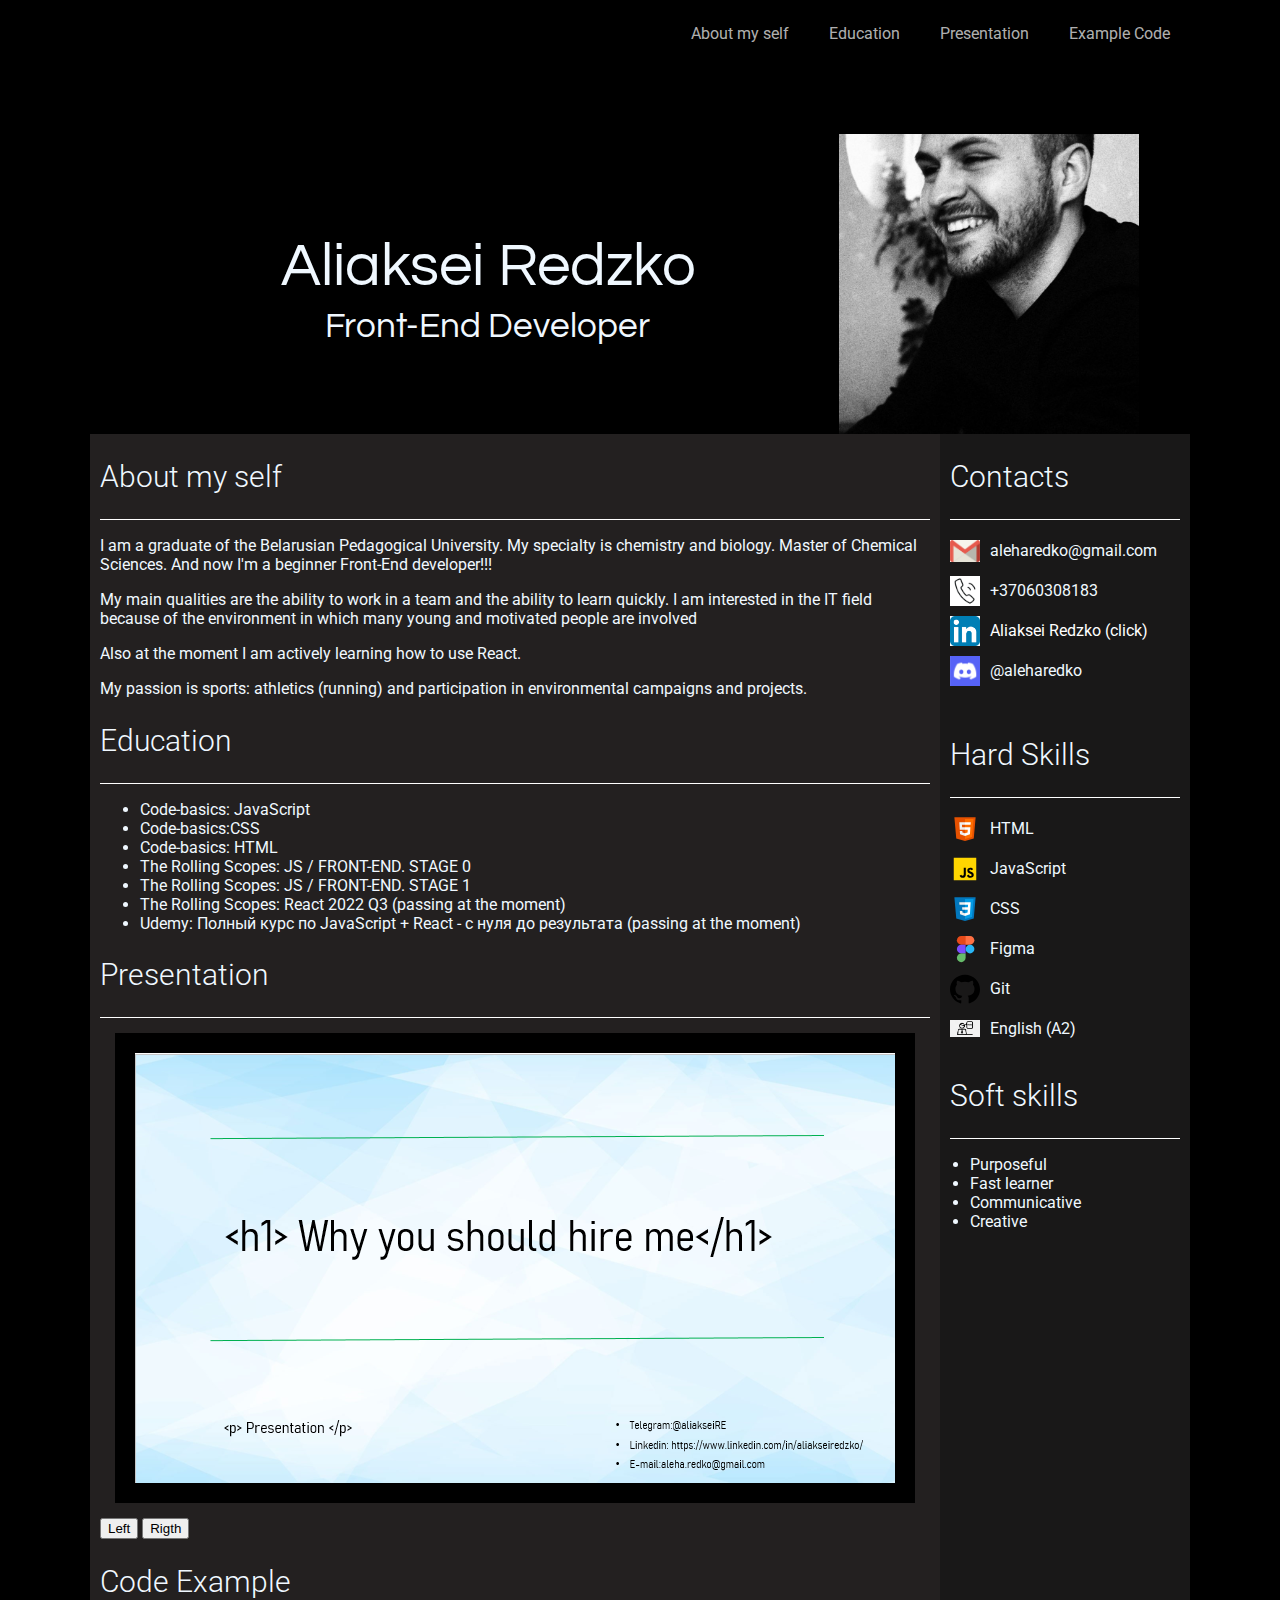
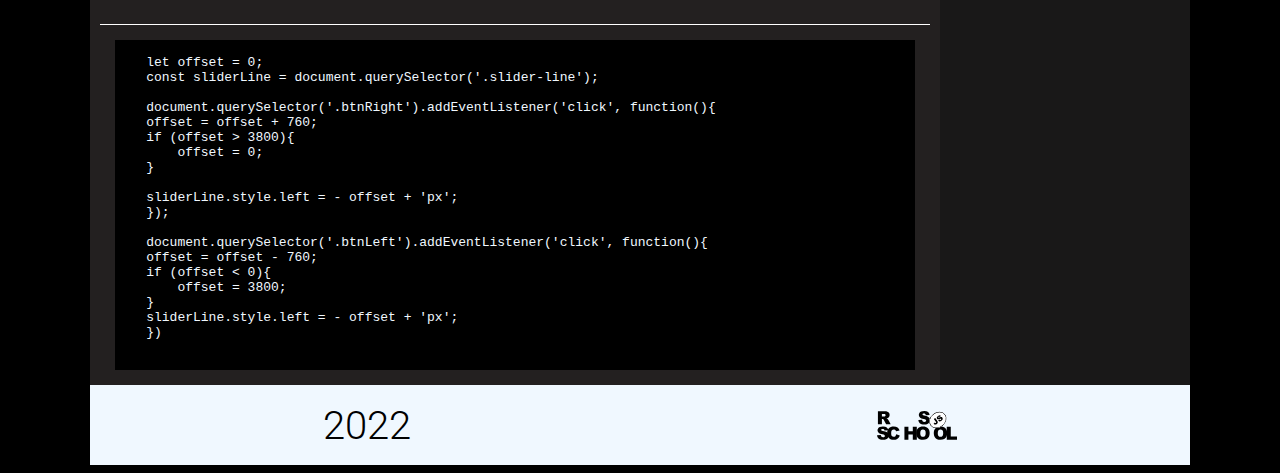
==== index.html @ 55f732ea "fix: navItem: color, padding...Example pading and background color" ====
<!DOCTYPE html>
<html lang="en">
<head>
    <meta charset="UTF-8">
    <meta http-equiv="X-UA-Compatible" content="IE=edge">
    <meta name="viewport" content="width=device-width, initial-scale=1.0">
    <title>CV Aliaksei Redzko</title>
    <link href="./style.css" rel="stylesheet" type="text/css">
    <link rel="preconnect" href="https://fonts.googleapis.com">
    <link rel="preconnect" href="https://fonts.gstatic.com" crossorigin>
    <link rel="preconnect" href="https://fonts.googleapis.com">
    <link rel="preconnect" href="https://fonts.gstatic.com" crossorigin>
    <link href="https://fonts.googleapis.com/css2?family=Questrial&display=swap" rel="stylesheet">
    <link href="https://fonts.googleapis.com/css2?family=Roboto:ital,wght@0,300;0,400;0,500;1,300;1,400&display=swap" rel="stylesheet">
    <link rel="icon" href="/assents/myFoto.jpg" type="image/jpg" sizes="32x32">
</head>
<body>
    <div class="wrapper">

        <div class="durgerButton"></div>

        <nav class="navBar">
            <div class="container">
                <div class="navBar_wrap">
                <div class="hamb">
                    <div class="hamb_field" id="hamb">
                        <span class="bar"></span>
                        <span class="bar"></span>
                        <span class="bar"></span>
                    </div>
                </div>
                <ul class="menu" id="menu">
                    <li><a href="#About_my_self" class="navItem">About my self</a></li>
                    <li><a href="#Education" class="navItem">Education</a></li>
                    <li><a href="#Presentation" class="navItem">Presentation</a></li>
                    <li><a href="#Example_Code" class="navItem">Example Code</a></li>
                </ul>
                </div>
            </div>      
        </nav>

        <div class="popup" id="popup"></div>

        <header class="header">
            <div class="headerLine">
                        <img src="/assents/my_foto.jpg" alt="My foto" class="myFoto">

                    <div class="headerContentText">
                        <h1 class="h1HeaderContentText">Aliaksei Redzko</h1>
                        <h2 class="h2HeaderContentText">Front-End Developer</h2>
                    </div>
            </div>
            
        </header>

        <main>
            
            <div class="mainContainer">  
                <aside class="aside">
                    <div class="asideContainer">
                        <section class="contact">
                            <h2>Contacts</h2>
                            <hr>
                            <ul class="ulAsideContacts">
                                <li class="liAsideContacts liAsideContactsMail">aleharedko@gmail.com</li>
                                <li class="liAsideContacts liAsideContactsTelefon">+37060308183</li>
                                <li class="liAsideContacts liAsideContactsLinkedin"><a href="https://www.linkedin.com/in/aliakseiredzko/" class="hrefClick">Aliaksei Redzko    (click)</a></li>
                                <li class="liAsideContacts liAsideContactsDiscord">@aleharedko</li>
                            </ul>
                        </section>

                        <section class="hardSkills">
                            <h2>Hard Skills</h2>
                            <hr>
                            <ul class="skillsItemsLisst">
                                <li class="skills_items skills_html">HTML </li>
                                <li class="skills_items skills_js">JavaScript</li>
                                <li class="skills_items skills_css">CSS</li>
                                <li class="skills_items skills_figma">Figma</li>
                                <li class="skills_items skills_git"> Git</li>
                                <li class="skills_items skills_language">English (A2)</li>
                            </ul>
                        </section>

                        <section class="softSkills">
                            <h2>Soft skills</h2>
                            <hr>
                            <ul class="softSkillsList">
                                <li class="">Purposeful</li>
                                <li class="">Fast learner</li>
                                <li class="">Communicative</li>
                                <li class="">Creative</li>
                            </ul>
                        </section> 
                    </div>
                </aside>

                <div class="mainInformation">
                    <div class="mainInformationContainer">
                        <div class="shortlyAboutMySelf">
                            <section>
                                <h2 id="About_my_self">About my self</h2>
                                <hr>
                                <div class = "textShortlyAboutMySelf">
                                    <p>I am a graduate of the Belarusian Pedagogical University. My specialty is chemistry and biology. Master of Chemical Sciences. And now I'm a beginner Front-End developer!!!</p>
                                    <p>My main qualities are the ability to work in a team and the ability to learn quickly.
                                        I am interested in the IT field because of the environment in which many young and motivated people are involved</p>
                                    <p>Also at the moment I am actively learning how to use React.</p> 
                                    <p>My passion is sports: athletics (running) and participation in environmental campaigns and projects.</p>
                                </div>
                            </section>    
                        </div>
                            
                        <div class="educationContant">
                                <section class="education">
                                    <h2 id="Education">Education</h2>
                                    <hr>
                                    <ul class="educationList">
                                        <li>Code-basics: JavaScript</li>
                                        <li>Code-basics:CSS</li>
                                        <li>Code-basics: HTML</li>
                                        <li>The Rolling Scopes: JS / FRONT-END. STAGE 0</li>
                                        <li>The Rolling Scopes: JS / FRONT-END. STAGE 1</li>
                                        <li>The Rolling Scopes: React 2022 Q3 (passing at the moment)</li>   
                                        <li>Udemy: Полный курс по JavaScript + React - с нуля до результата (passing at the moment)</li>
                                    </ul>
                                </section>
                        </div>

                        <div class="demonstrationMyself">
                            <h2 id="Presentation">Presentation</h2>
                            <hr>
                            <div class="sliderContainer">                            
                                <div class="slider">
                                    <div class="slider-line">
                                        <img src="/assents/Screenshot_1.png" alt="ferst slid" class="imgSlider">
                                        <img src="/assents/Screenshot_2.png" alt="why me1" class="imgSlider">
                                        <img src="/assents/Screenshot_3.png" alt="why me2" class="imgSlider">
                                        <img src="/assents/Screenshot_4.png" alt="negative sid" class="imgSlider">
                                        <img src="/assents/Screenshot_5.png" alt="summing up" class="imgSlider"> 
                                        <img src="/assents/Screenshot_6.png" alt="success" class="imgSlider">
                                    </div>
                                </div>
                                
                            </div>

                            <button class="btnLeft">Left</button>
                            <button class="btnRight">Rigth</button>
                            <script src="/script.js" class="btnRight" ></script>
                           
                        </div>

                        <div class="exampleCoD">
                            <section class="example">
                                <h2 id="Example_Code">Code Example</h2>
                                <hr>
                                    <div class="exampleCodContainer">
                                        <div class="exampleCodBackspace">
                                            <pre>
                                                <code>
    let offset = 0;
    const sliderLine = document.querySelector('.slider-line');

    document.querySelector('.btnRight').addEventListener('click', function(){
    offset = offset + 760;
    if (offset > 3800){
        offset = 0;
    }

    sliderLine.style.left = - offset + 'px';
    });

    document.querySelector('.btnLeft').addEventListener('click', function(){
    offset = offset - 760;
    if (offset < 0){
        offset = 3800;
    }
    sliderLine.style.left = - offset + 'px';
    })
                                                </code>
                                            </pre> 
                                        </div>
                                    </div>
                            </section>  
                        
                        </div>   
                            
                    </div>    
               
                 </div>    
            </div>       
        </main>
        
        <footer class="footer"> 
                <div class="textFooter">2022</div>
                <img src="/assents/rs_school_js.svg" alt="rs_school_js" class="rs_school_js">   
        </footer>
    
    </div>
    
</body>
</html>
---- style.css ----
body{
    background-color: black;
    color: aliceblue;
    font-family: 'Roboto', sans-serif;
}

hr{
    border: none;
    background-color: white;
    height: 1px;
    width: 100%;
    margin: 0px;
}

h1{
    font-weight: 300;
}

h2{
    font-weight: 300;  
    font-size: 30px;
}

.header{
    height: 300px;
    width: 100%;
    margin-top: 75px;  
    padding: 0;
    display: flex;
    justify-content: center;
}

.navBar{
    position: relative;
    left: 0;
    top: 0;
    width: 100%;
    background-color: rgb(0, 0, 0);

}

.navBar_wrap{
    display: flex;
    justify-content: flex-end;
    height: 100%;
}

.hamb{
    display: none;
}

.popup{
    display: none;
}

.menu > li > a {
    text-decoration: none;
    
}

.menu > li {
    list-style-type: none;
}

.navBar_wrap .menu{
    display: flex;
}

.navBar_wrap .menu > li > a {
    display: flex;
    align-items: center;
    padding: 0 20px;
    color: rgba(255, 255, 255, 0.7);
}

.navBar_wrap .menu > li > a:hover {
    color:rgb(0, 0, 0), 1;
}

@media (max-width: 1000px) {
    .navBar_wrap .menu {
        display: none;
    }
    .hamb{
        display: flex;
        align-items: center;
    }
    .hamb_field{
        padding: 10px 20px;
    }
    .bar{
        display: block;
        width: 30px;
        height: 3px;
        margin: 6px auto;
        background: white;
    }
    .popup{
        position: fixed;
        top: -100%;
        width: 900px;
        height: 50px;
        background-color: rgb(0, 0, 0);
        display: flex;
        transition: 0.3s;
    }
    .popup.open{
        top: 0;
    }

    .popup .menu{
        display: flex;
        align-items: flex-end;
        
    }
}

.navItem{
 padding-right: 20px;  
 color: aliceblue; 
}

.h1HeaderContentText{
    font-size: 60px;
    margin-bottom: 10px;
    margin-right: 142px;
    position: relative;
    animation: shadow  2s infinite ease-in-out;
}

.h2HeaderContentText{
    font-size: 35px;
    font-weight: 300;
    position: relative;
    margin: 10px 0px 28px 44px;
}

.wrapper{
    width: 1100px;
    display: flex;
    flex-direction: column;
    min-height: 100%;
    margin: auto;
}

.myFoto{
    width: 300px;
    height: 300px;
    border: 1px solid black;
    float: right;
    
}

.headerLine{
    width: 1000px;
    display: flex;
    flex-direction: row-reverse;
    align-items: center;
    justify-content: flex-start;
   
}

.mainContainer{
    display: flex;
    flex-direction: row-reverse;
}



.liAsideContactsMail{
    background-image: url(/assents/мэйл.png);
}

.liAsideContactsTelefon{
    background-image: url(/assents/телефон.jpg);
}

.liAsideContactsLinkedin{
    background-image: url(/assents/линкидин.png);
}

.liAsideContactsDiscord{
    background-image: url(/assents/дискорд.png);
}

.ulAsideContacts{
    display: flex;
    flex-direction: column;
    padding-left: 0px;
}

.liAsideContacts{
    display: flex;
    align-items: center;
    background-repeat: no-repeat;
    background-size: 48px;
    margin-bottom: 10px;
    min-height: 30px;
    padding-left: 40px;
    background-size: 30px;
    background-position: left center;
}

.contact{
    display: flex;
    flex-direction: column;
}

.contact, .hardSkills, .softSkills{
    margin-left: 10px;
    margin-right: 10px;
}

.hrefClick{
    text-decoration: none;
    color: white;
}

.headerContent{
    margin-left: 40px;
}

.mainInformation{
    background-color: rgb(35, 32, 32);
}

.mainInformationContainer{
    margin-left: 10px;
    margin-right: 10px;

}

.asideContainer{
    background-color: rgb(25, 24, 24);
    width: 250px;
    height: 100%;
}

.skillsItemsLisst{
    display: flex;
    flex-direction: column;
    padding-left: 0px;
}

.headerContentText{
    font-family: 'Questrial', sans-serif
}

.skills_html{
    background-image: url(/assents/html.svg);
}

.skills_js{
    background-image: url(/assents/javascript.svg);
}

.skills_css{
    background-image: url(/assents/css.svg);
}

.skills_figma{
    background-image: url(/assents/figma.svg);
}

.skills_git{
    background-image: url(/assents/github.svg);
}

.skills_language{
    background-image: url(/assents/png-clipart-speech-computer-icons-english-person-language-mimosa-tree-english-text.png);
}

.skills_items{
    display: flex;
    align-items: center;
    background-repeat: no-repeat;
    background-size: 48px;
    margin-bottom: 10px;
    min-height: 30px;
    padding-left: 40px;
    background-size: 30px;
    background-position: left center;
}

.softSkillsList{
    padding-left: 20px;
}

.exampleCodBackspace{
    background-color: black;
    height: auto;
    margin: 15px; ;
   
}

.footer{
    height: 80px;
    width: 1100px;
    /*margin: auto;*/
    background-color: aliceblue;
    display: flex;
    align-items: center;
    justify-content: space-around;
    flex-wrap: wrap; 
}

.textFooter{
    font-family: 'Roboto', sans-serif;
    color: black;
    font-size: 40px;
    font-weight: 300;
}

.rs_school_js{
    width: 80px;
    height: 80px;
}


.sliderContainer{
    width: 800px;
    height: 470px;
    background-color: black;
    margin: 15px;
    display: flex;
    justify-content: space-around;
    align-items: center;
}

.slider{
    width: 760px;
    height: 430px;
    overflow: hidden;
}

.slider-line{
    height: 430px;
    width: 3800px;
    display: flex;
    position: relative;
    left: 0;
}

.imgSlider{
    width: 760px;
    height: 430px;
}
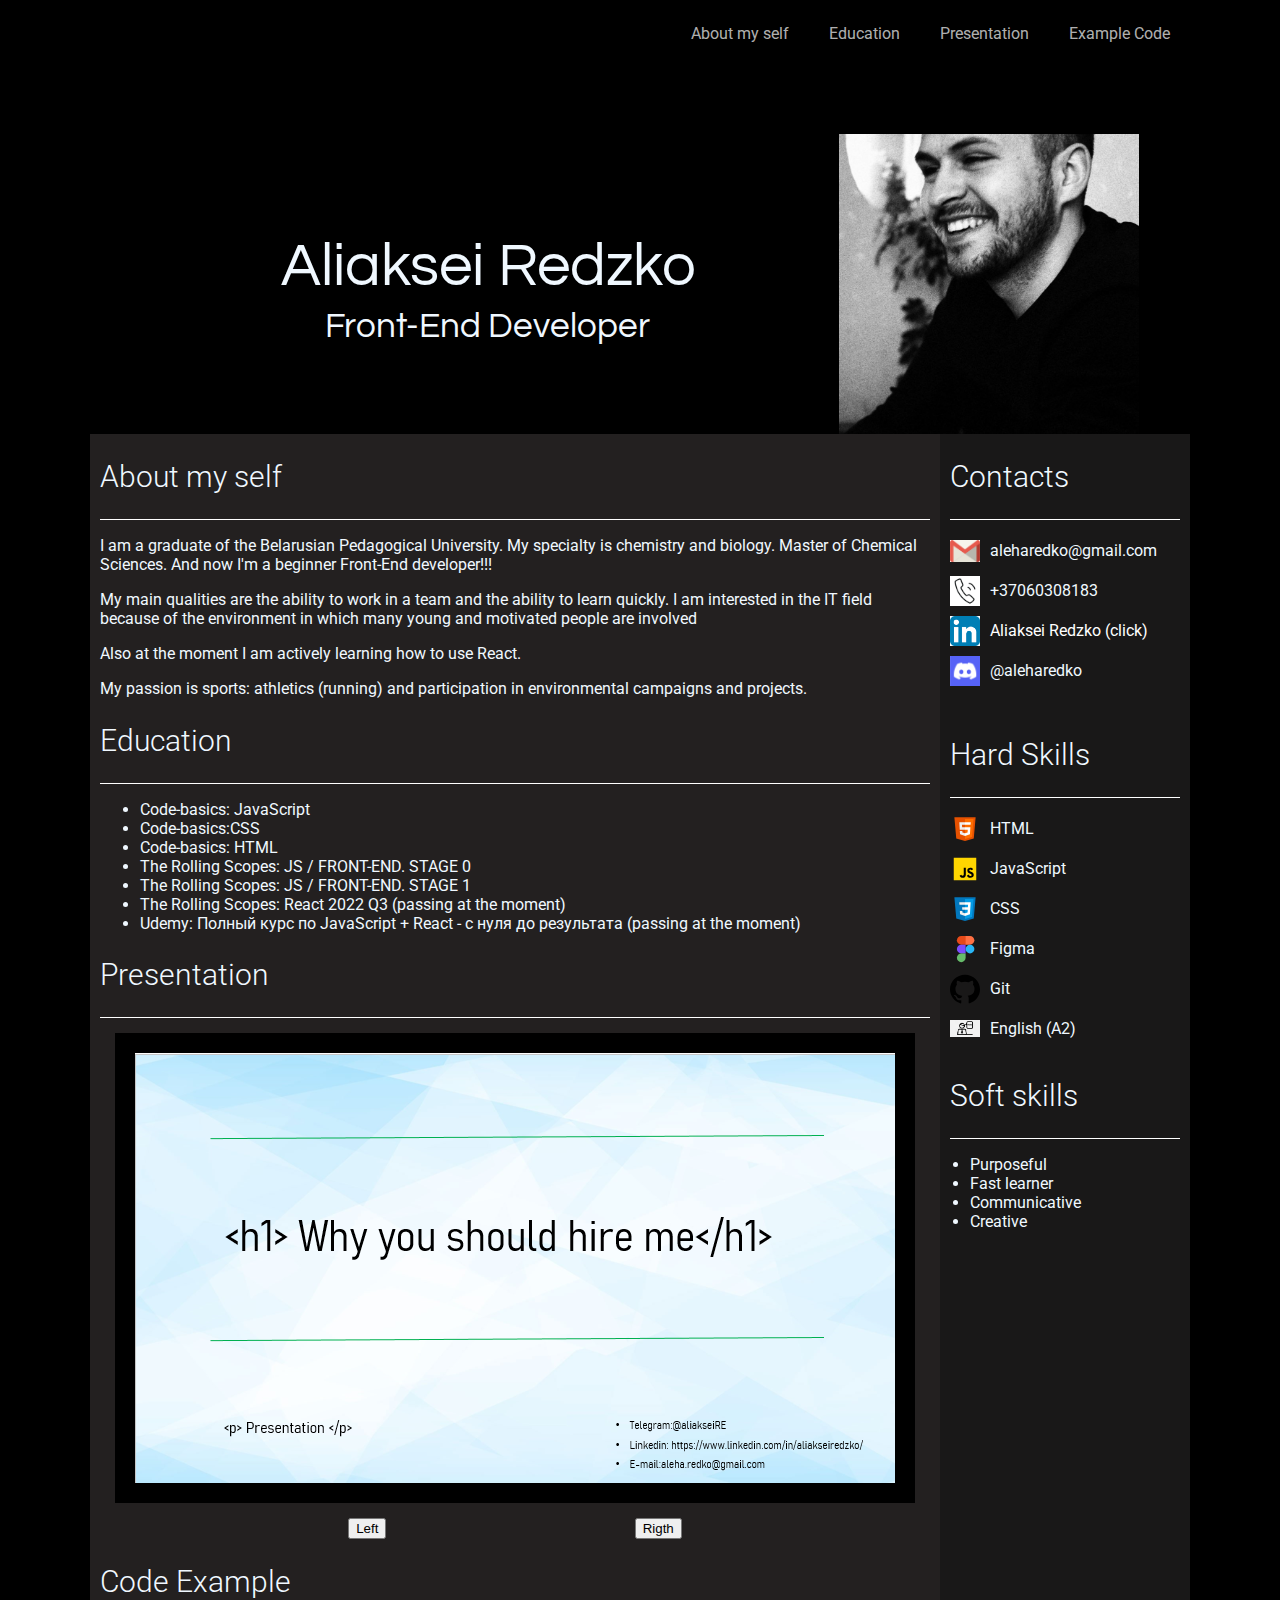
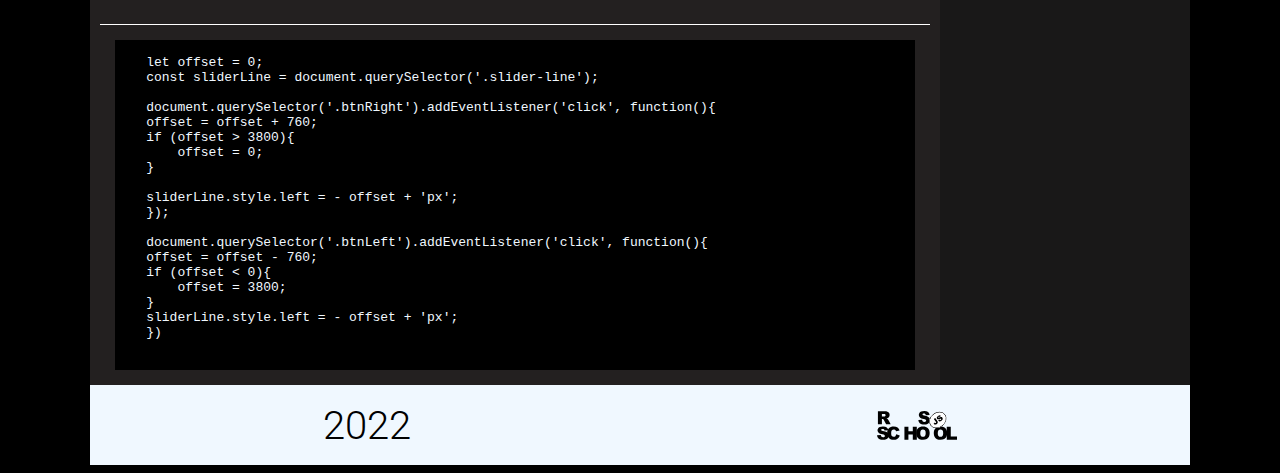
==== commit bd592f0b: "fix: give more information in section" ====
--- a/index.html
+++ b/index.html
@@ -142,11 +142,12 @@
                                     </div>
                                 </div>
                                 
-                            </div>
-
-                            <button class="btnLeft">Left</button>
-                            <button class="btnRight">Rigth</button>
-                            <script src="/script.js" class="btnRight" ></script>
+                            </div >
+                                <div class='positionButton'>
+                                    <button class="btnLeft">Left</button>
+                                    <button class="btnRight">Rigth</button>
+                                    <script src="/script.js" class="btnRight" ></script>
+                                </div>
                            
                         </div>
 
--- a/style.css
+++ b/style.css
@@ -345,3 +345,16 @@
     width: 760px;
     height: 430px;
 }
+
+.positionButton{
+    display: flex;
+    justify-content: space-evenly;
+}
+
+.btnLeft{
+   background-color: black color: ;
+}
+
+.btnRight{
+
+}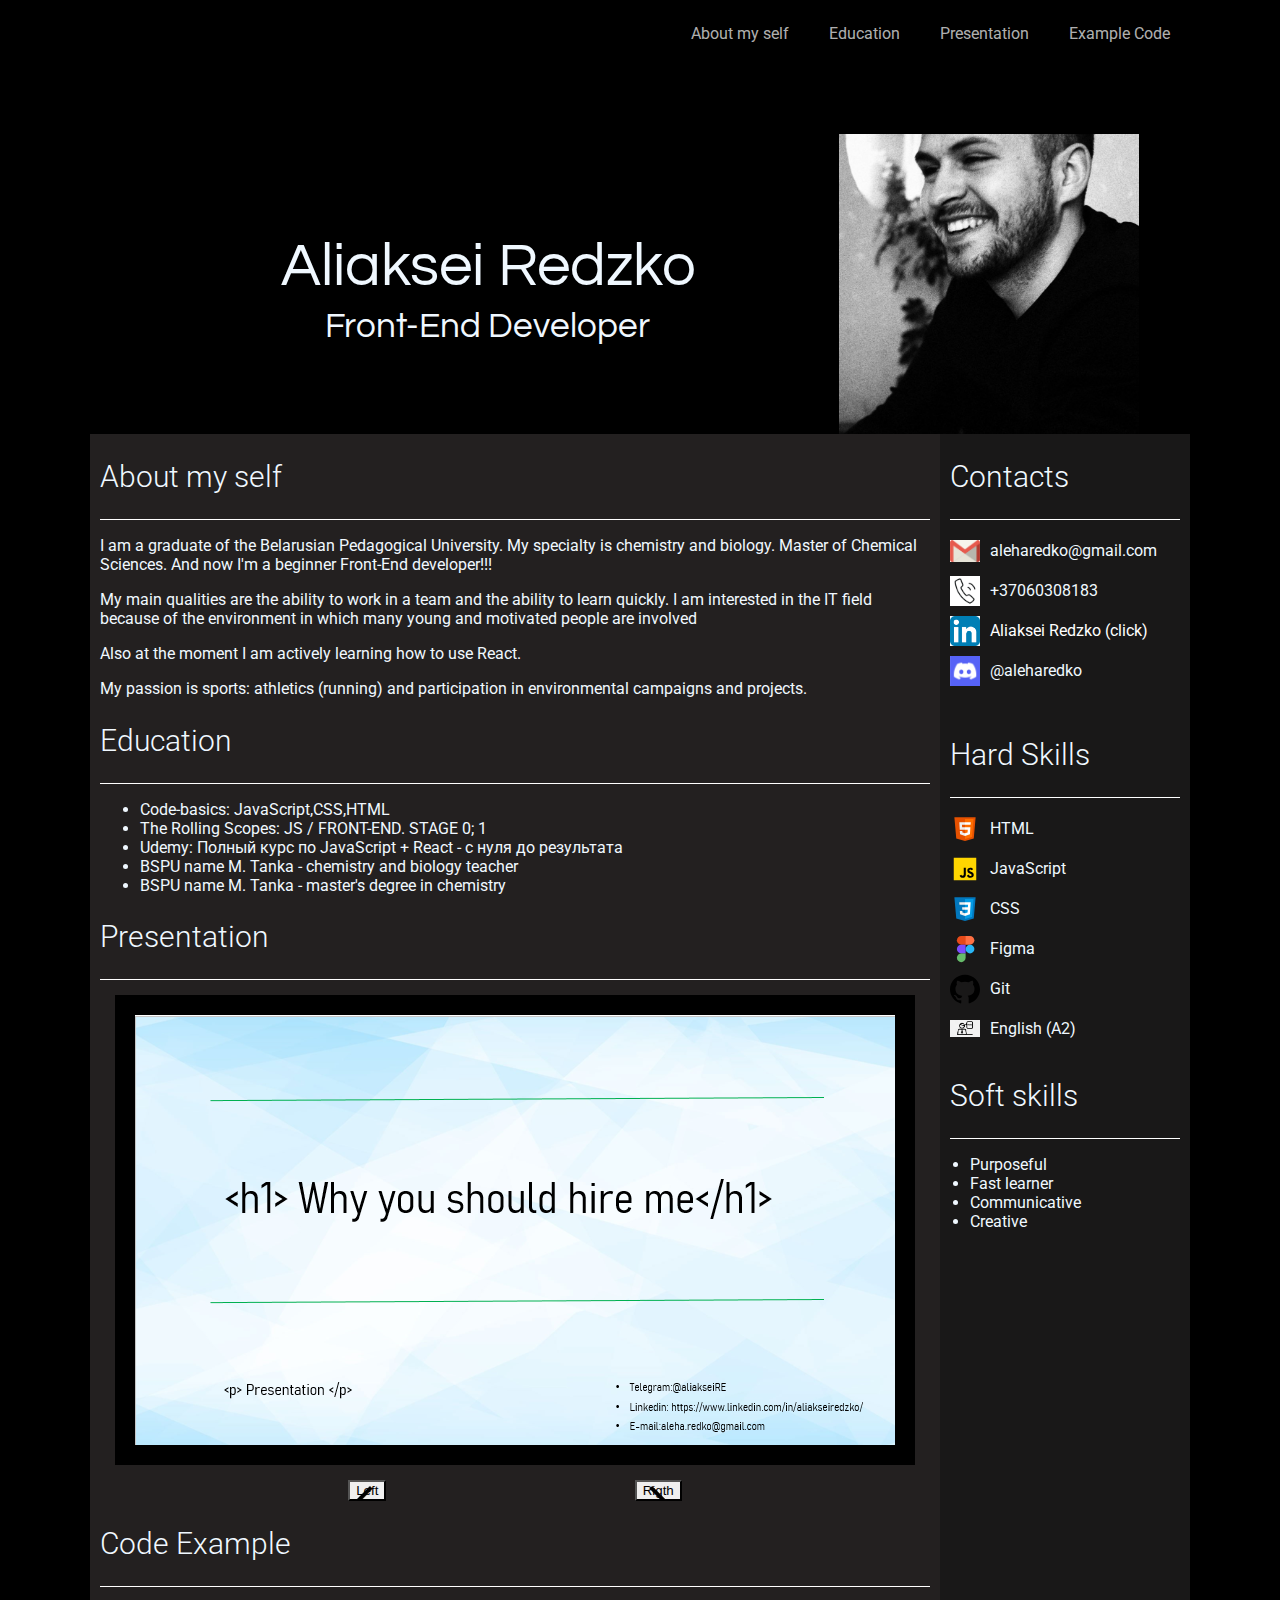
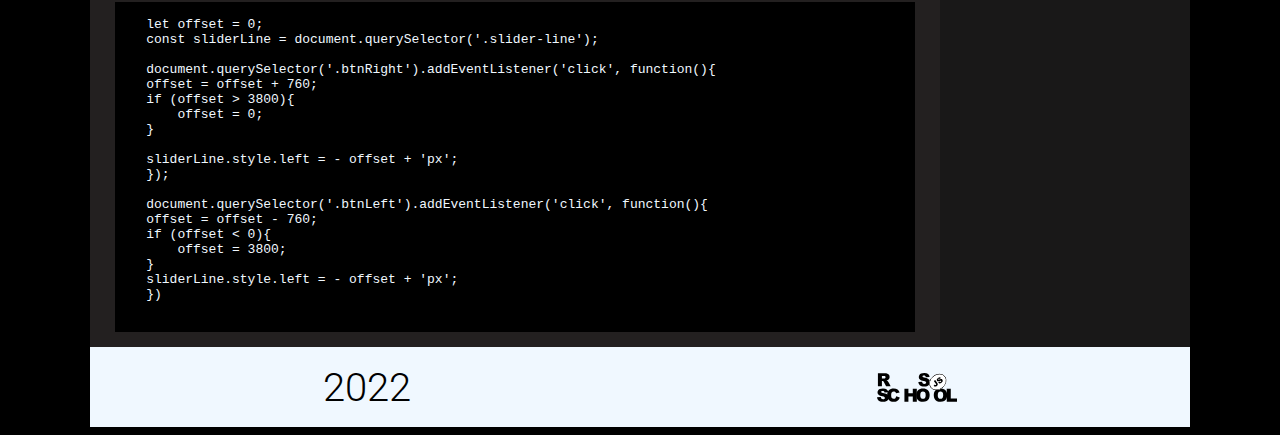
==== commit d87c7f92: "fix: add corect information in section 'About my self'" ====
--- a/index.html
+++ b/index.html
@@ -116,13 +116,11 @@
                                     <h2 id="Education">Education</h2>
                                     <hr>
                                     <ul class="educationList">
-                                        <li>Code-basics: JavaScript</li>
-                                        <li>Code-basics:CSS</li>
-                                        <li>Code-basics: HTML</li>
-                                        <li>The Rolling Scopes: JS / FRONT-END. STAGE 0</li>
-                                        <li>The Rolling Scopes: JS / FRONT-END. STAGE 1</li>
-                                        <li>The Rolling Scopes: React 2022 Q3 (passing at the moment)</li>   
-                                        <li>Udemy: Полный курс по JavaScript + React - с нуля до результата (passing at the moment)</li>
+                                        <li>Code-basics: JavaScript,CSS,HTML </li>
+                                        <li>The Rolling Scopes: JS / FRONT-END. STAGE 0; 1</li>  
+                                        <li>Udemy: Полный курс по JavaScript + React - с нуля до результата </li>
+                                        <li>BSPU name M. Tanka - chemistry and biology teacher</li>
+                                        <li>BSPU name M. Tanka - master's degree in chemistry</li>
                                     </ul>
                                 </section>
                         </div>
--- a/style.css
+++ b/style.css
@@ -352,9 +352,11 @@
 }
 
 .btnLeft{
-   background-color: black color: ;
+   background-image: url(/assents/arrow_back_ios_FILL0_wght400_GRAD0_opsz48.png);
+   
 }
 
 .btnRight{
-
+    background-image: url(/assents/arrow_forward_ios_FILL0_wght400_GRAD0_opsz48.png);
+    
 }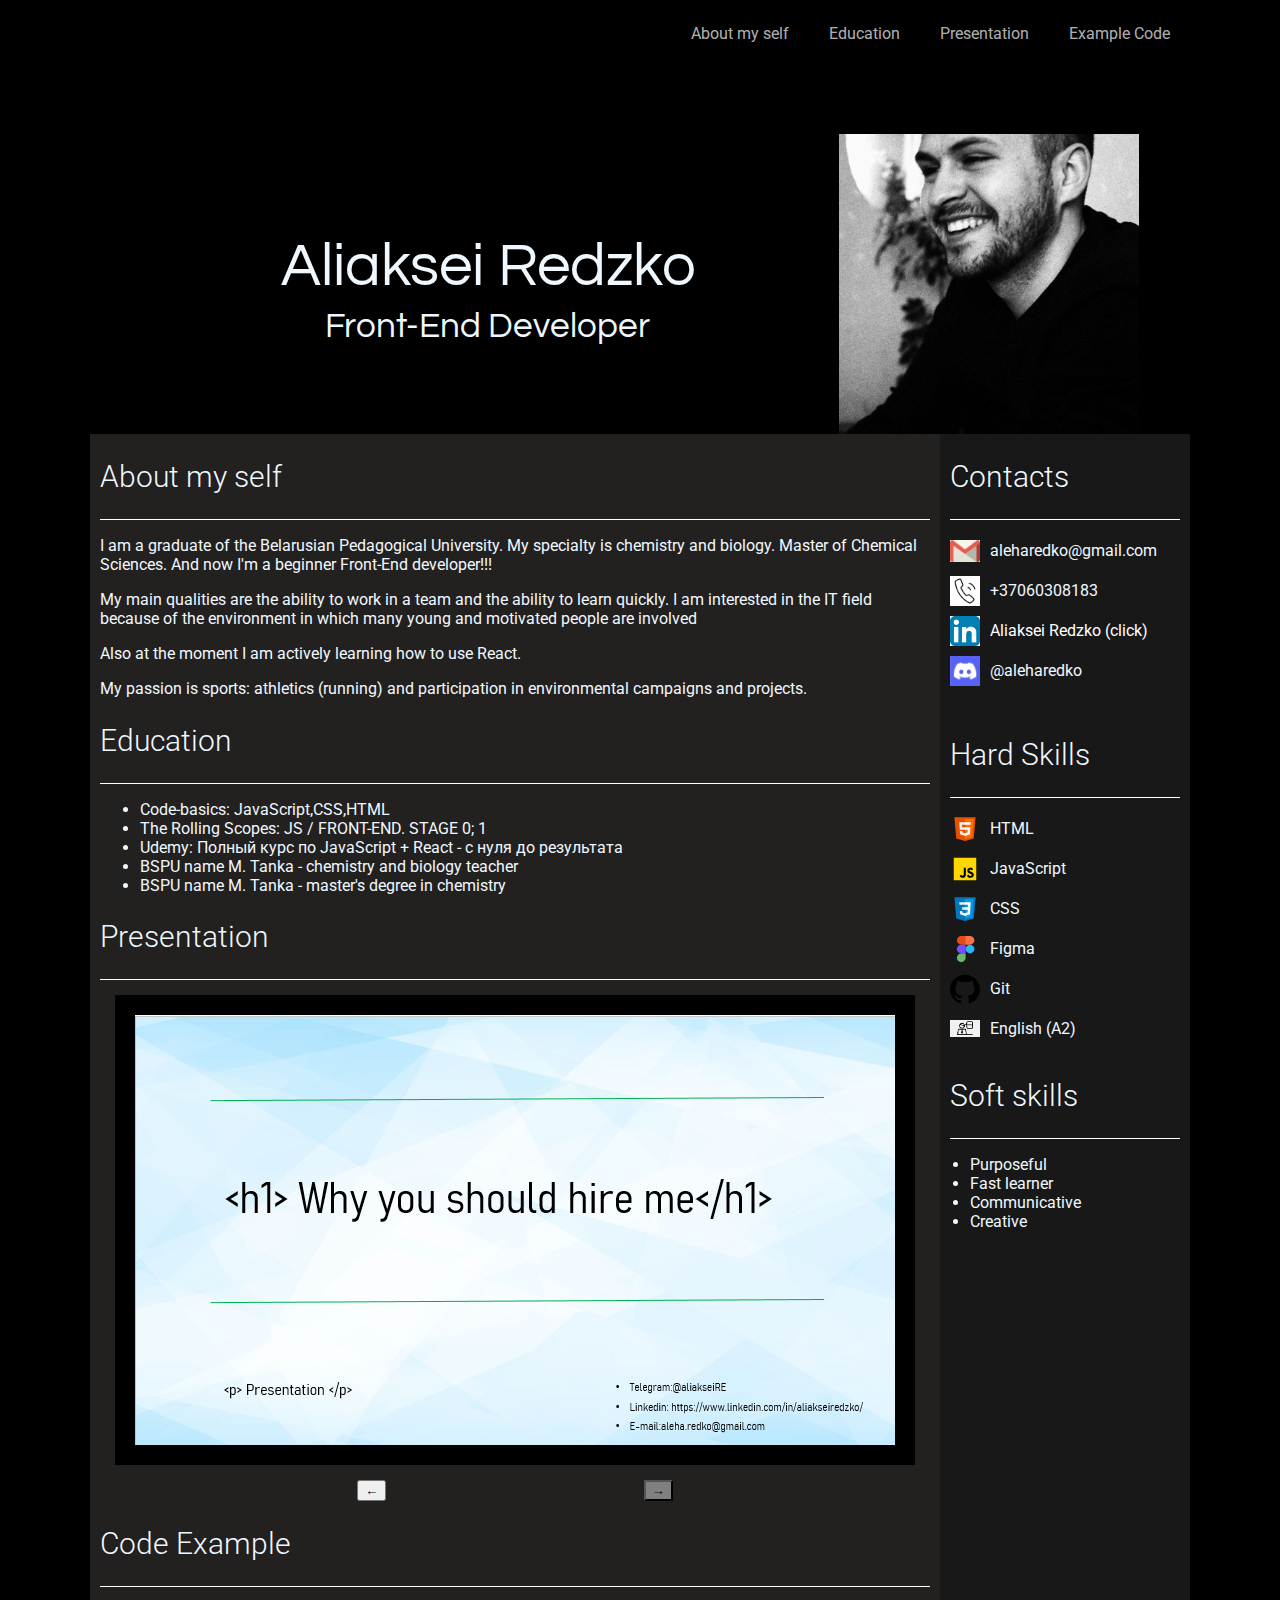
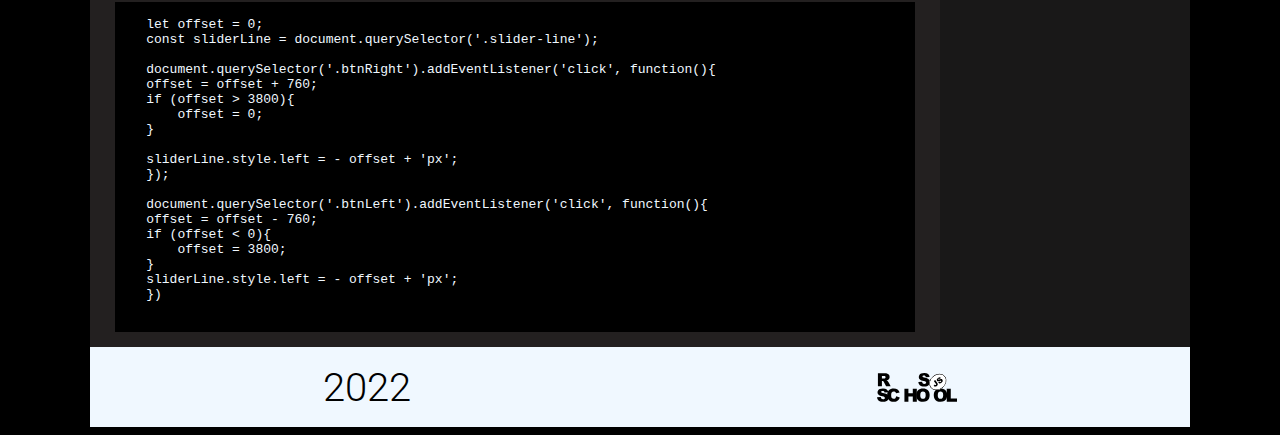
==== commit 0077c548: "work on css file" ====
--- a/index.html
+++ b/index.html
@@ -142,8 +142,8 @@
                                 
                             </div >
                                 <div class='positionButton'>
-                                    <button class="btnLeft">Left</button>
-                                    <button class="btnRight">Rigth</button>
+                                    <button class="btnLeft">←</button>
+                                    <button class="btnRight">→</button>
                                     <script src="/script.js" class="btnRight" ></script>
                                 </div>
                            
--- a/style.css
+++ b/style.css
@@ -351,12 +351,16 @@
     justify-content: space-evenly;
 }
 
-.btnLeft{
-   background-image: url(/assents/arrow_back_ios_FILL0_wght400_GRAD0_opsz48.png);
-   
+.btnLeft :hover{ /* при добавлении свойства hоver, изменился размер и цвет квадрата...*/
+   background-color:  grey;
+   font-size: 40px;
+   /*padding: 5px;*/
+   border-radius: 4px;
+
 }
 
 .btnRight{
-    background-image: url(/assents/arrow_forward_ios_FILL0_wght400_GRAD0_opsz48.png);
+    background-color:  grey;
     
-}+}
+
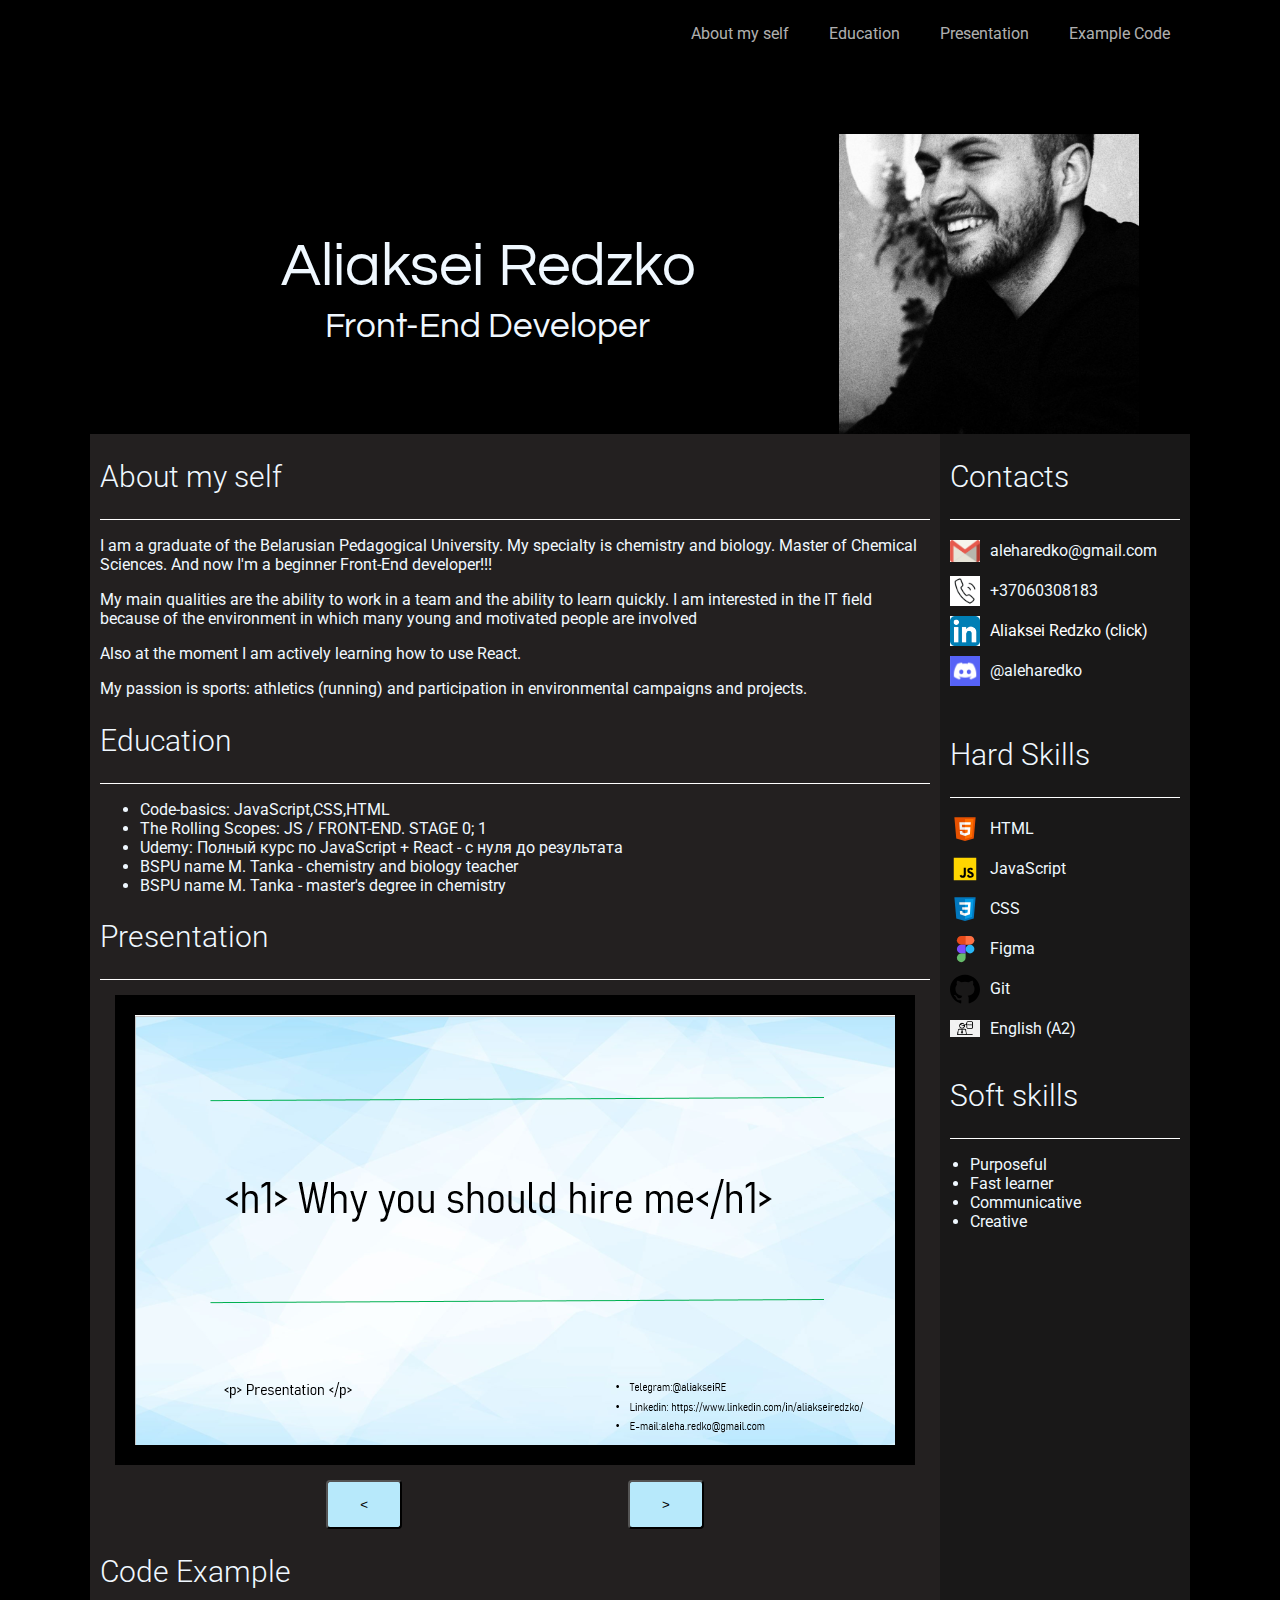
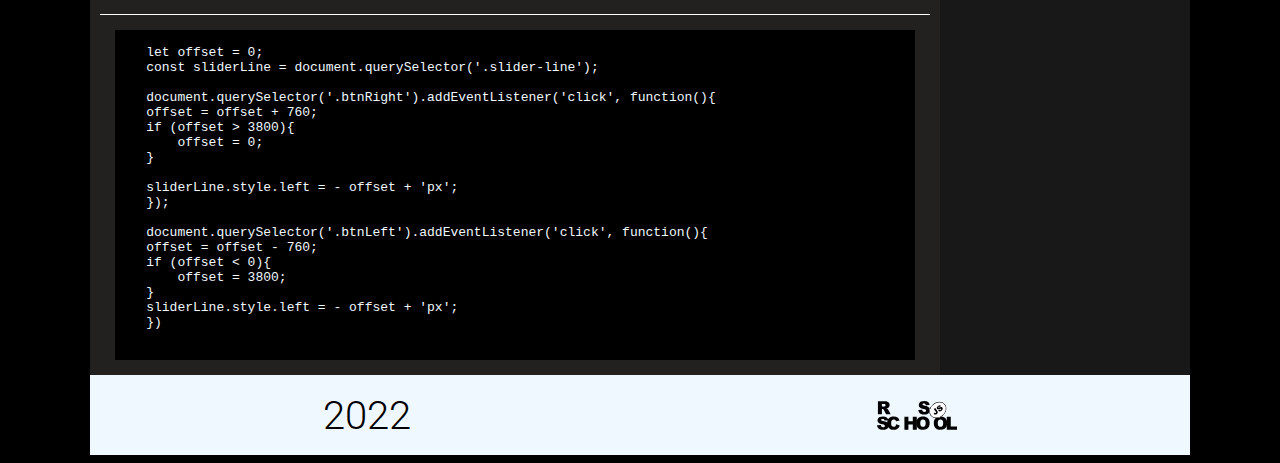
==== commit f0933e9e: "fix button on slider" ====
--- a/index.html
+++ b/index.html
@@ -142,8 +142,8 @@
                                 
                             </div >
                                 <div class='positionButton'>
-                                    <button class="btnLeft">←</button>
-                                    <button class="btnRight">→</button>
+                                    <button class="btnLeft"> < </button>
+                                    <button class="btnRight"> > </button>
                                     <script src="/script.js" class="btnRight" ></script>
                                 </div>
                            
--- a/style.css
+++ b/style.css
@@ -351,16 +351,32 @@
     justify-content: space-evenly;
 }
 
-.btnLeft :hover{ /* при добавлении свойства hоver, изменился размер и цвет квадрата...*/
-   background-color:  grey;
-   font-size: 40px;
-   /*padding: 5px;*/
+.btnLeft { 
+   background-color:  rgb(183, 233, 251);
+   padding: 15px 32px;
    border-radius: 4px;
-
+   text-align:center;
+}
+
+.btnLeft :hover{
+    background-color:  rgb(171, 171, 171);
+    transition-duration: 0.4s;
+    box-shadow: 0 12px 16px 0 rgba(189, 189, 189, 0.24), 0 17px 50px 0 rgba(175, 175, 175, 0.19);
+    color: white;
 }
 
 .btnRight{
-    background-color:  grey;
-    
-}
-
+    background-color: rgb(183, 233, 251);
+    border-radius: 4px;
+    padding: 15px 32px;
+    text-align:center;
+}
+
+
+.btnRight:hover{
+    background-color:  rgb(171, 171, 171);
+    transition-duration: 0.4s;
+    box-shadow: 0 12px 16px 0 rgba(189, 189, 189, 0.24), 0 17px 50px 0 rgba(175, 175, 175, 0.19);
+    color: white;
+}
+
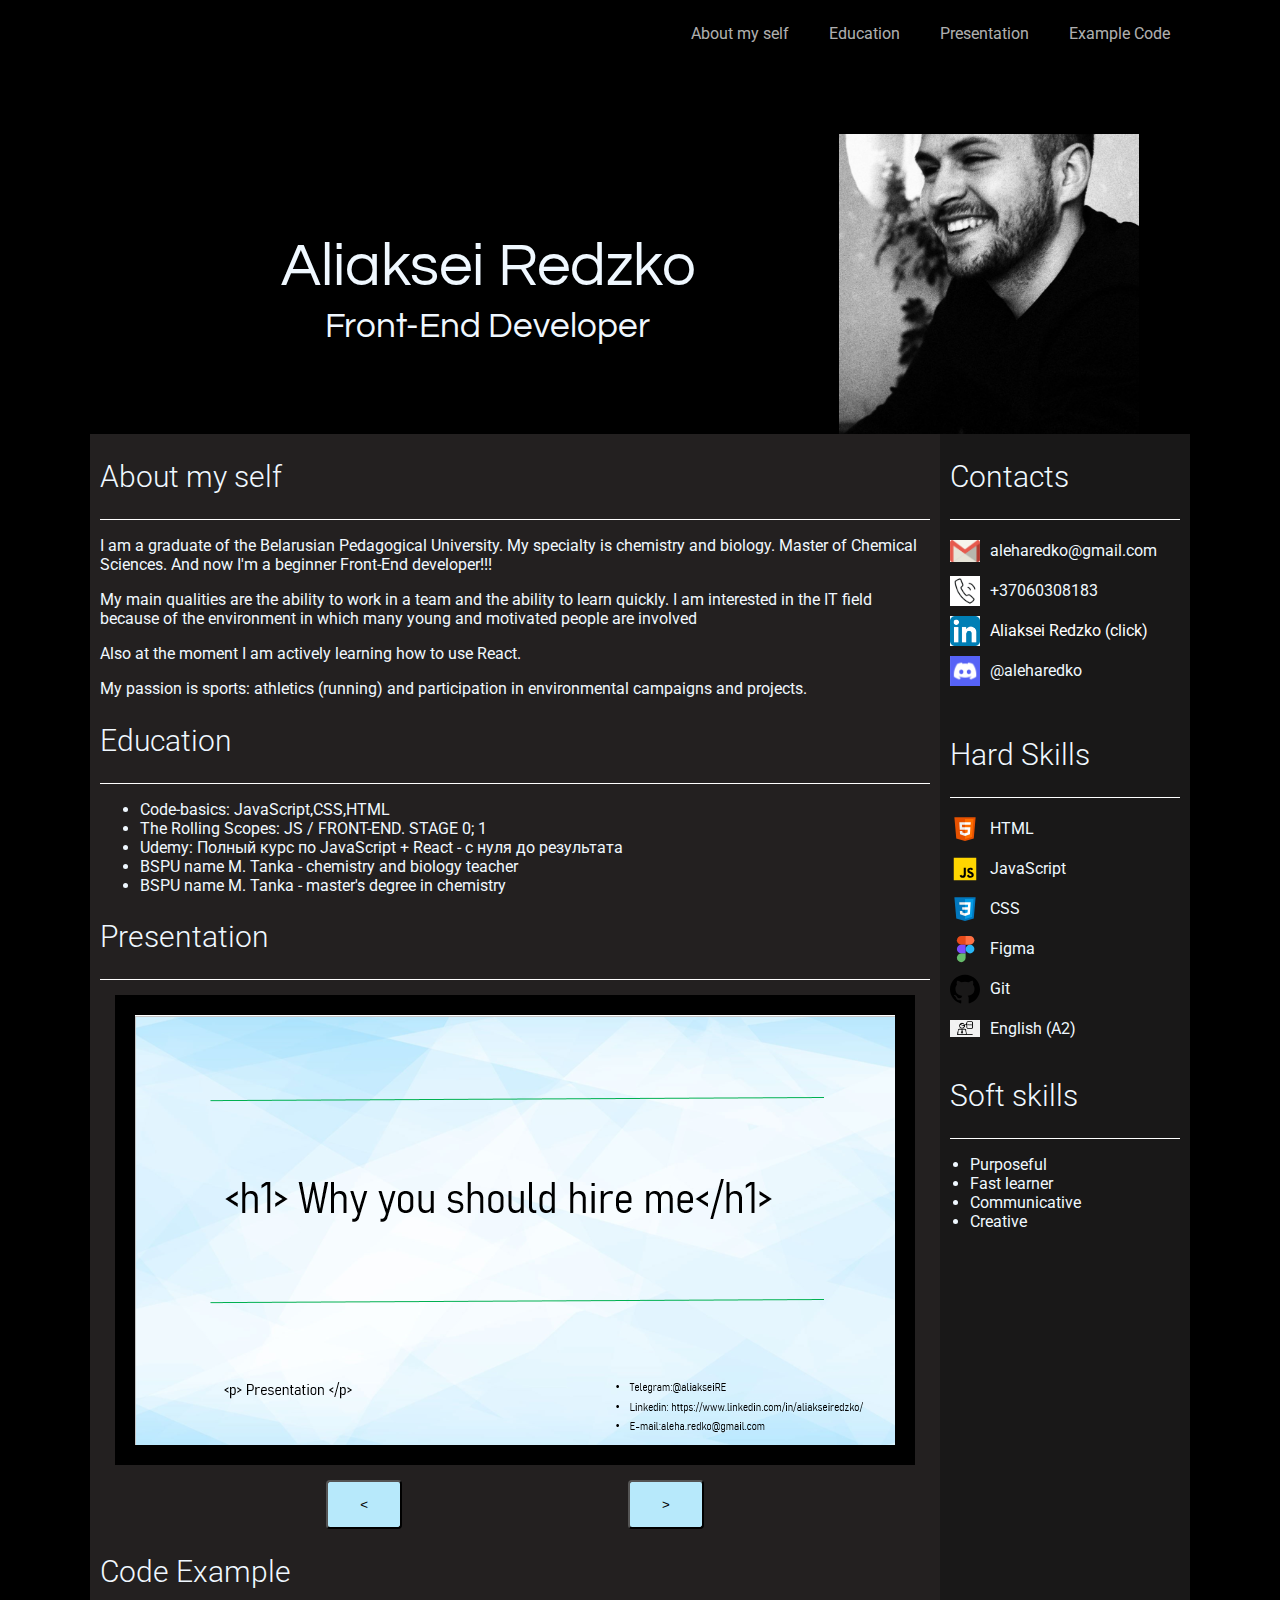
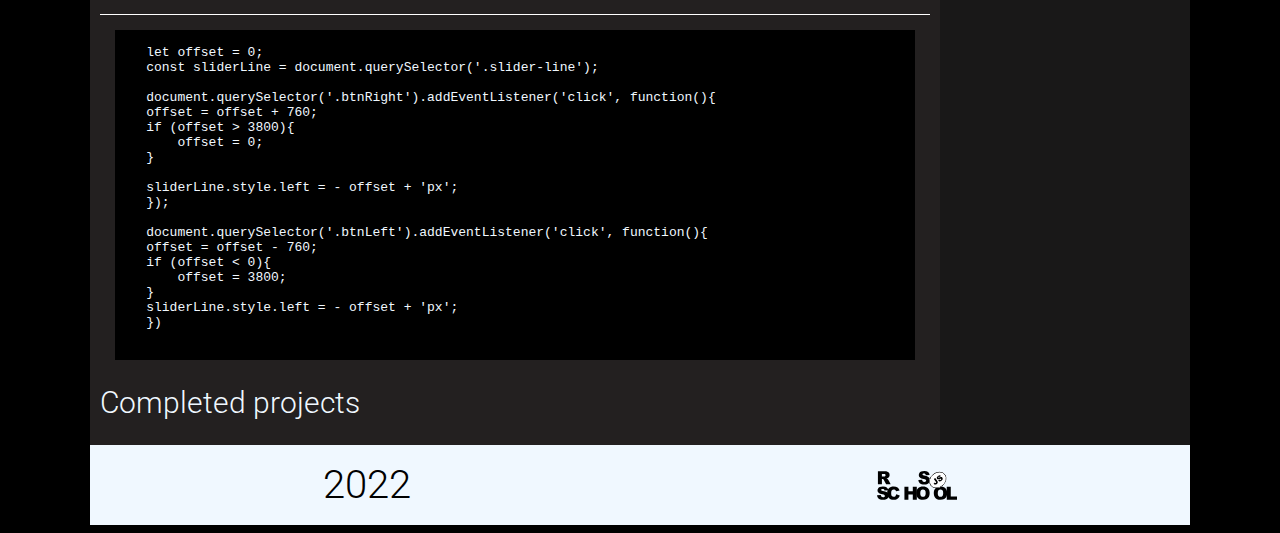
==== commit a9edae9f: "add new section 'completed project' fix in ccs file problem whith button left" ====
--- a/index.html
+++ b/index.html
@@ -182,7 +182,13 @@
                                     </div>
                             </section>  
                         
-                        </div>   
+                        </div> 
+                        
+                        <div>
+                            <section>
+                                <h2>Completed projects</h2>
+                            </section>
+                        </div>
                             
                     </div>    
                
--- a/style.css
+++ b/style.css
@@ -358,7 +358,7 @@
    text-align:center;
 }
 
-.btnLeft :hover{
+.btnLeft:hover{
     background-color:  rgb(171, 171, 171);
     transition-duration: 0.4s;
     box-shadow: 0 12px 16px 0 rgba(189, 189, 189, 0.24), 0 17px 50px 0 rgba(175, 175, 175, 0.19);
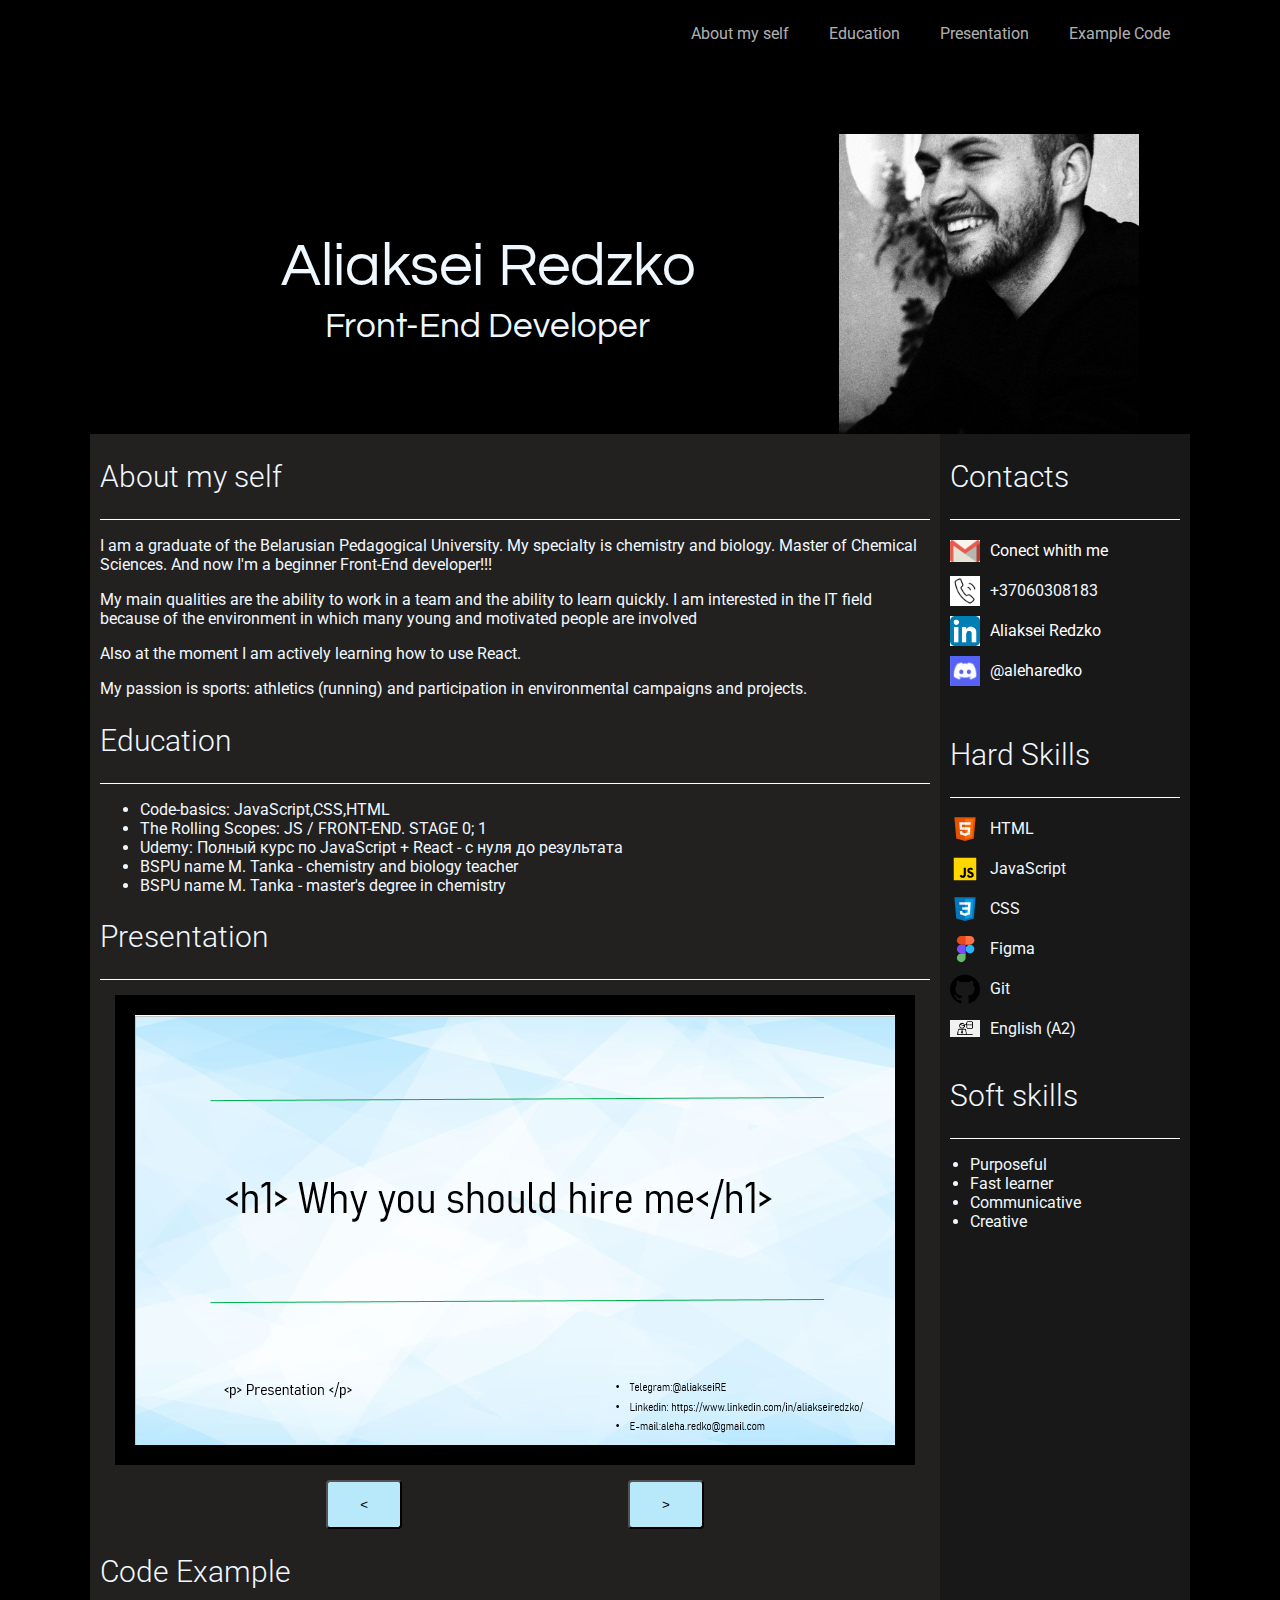
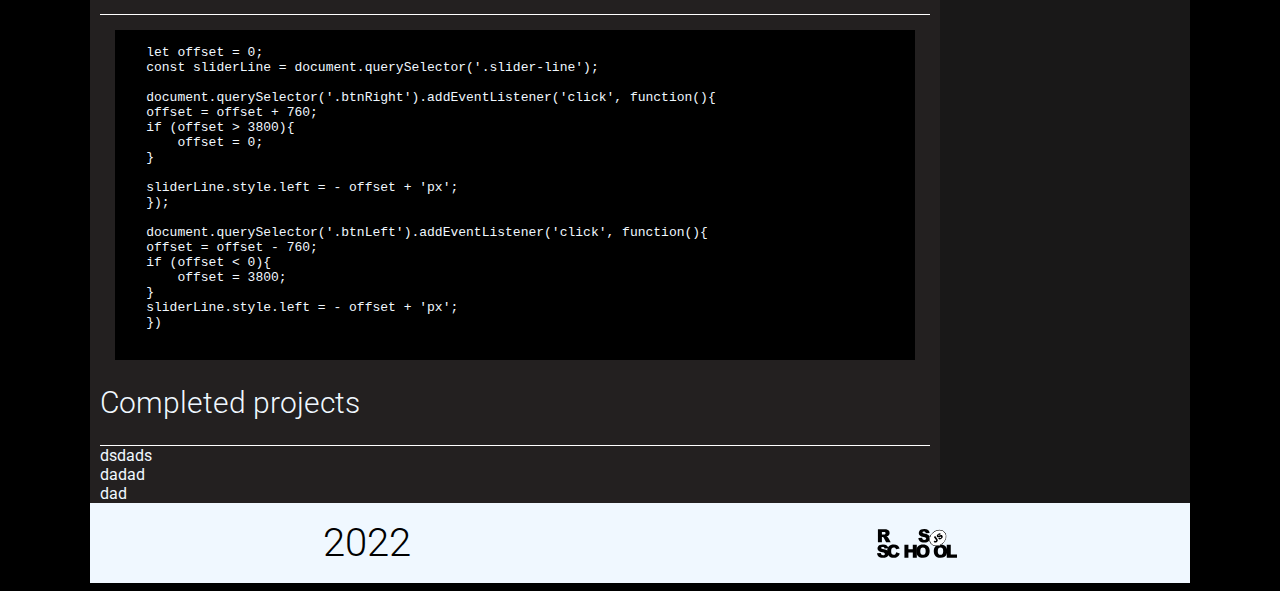
==== commit 6c704dd9: "repair contact information, and add link on text" ====
--- a/index.html
+++ b/index.html
@@ -3,7 +3,7 @@
 <head>
     <meta charset="UTF-8">
     <meta http-equiv="X-UA-Compatible" content="IE=edge">
-    <meta name="viewport" content="width=device-width, initial-scale=1.0">
+    <meta name="viewport" content="width=device-width">
     <title>CV Aliaksei Redzko</title>
     <link href="./style.css" rel="stylesheet" type="text/css">
     <link rel="preconnect" href="https://fonts.googleapis.com">
@@ -62,10 +62,16 @@
                             <h2>Contacts</h2>
                             <hr>
                             <ul class="ulAsideContacts">
-                                <li class="liAsideContacts liAsideContactsMail">aleharedko@gmail.com</li>
+                                <li class="liAsideContacts liAsideContactsMail" title="Follow the link"><a href="mailto:aleharedko@gmail.com" 
+                                    class="hrefClick" target="_blank">Conect whith me</a></li>
+
                                 <li class="liAsideContacts liAsideContactsTelefon">+37060308183</li>
-                                <li class="liAsideContacts liAsideContactsLinkedin"><a href="https://www.linkedin.com/in/aliakseiredzko/" class="hrefClick">Aliaksei Redzko    (click)</a></li>
-                                <li class="liAsideContacts liAsideContactsDiscord">@aleharedko</li>
+
+                                <li class="liAsideContacts liAsideContactsLinkedin" title="Follow the link"><a href="https://www.linkedin.com/in/aliakseiredzko/" 
+                                    class="hrefClick" target="_blank">Aliaksei Redzko </a></li>
+
+                                <li class="liAsideContacts liAsideContactsDiscord"><a href="https://discordapp.com/users/394228178991710218" title="Follow the link" 
+                                    class="hrefClick" target="_blank">@aleharedko</a></li>
                             </ul>
                         </section>
 
@@ -187,6 +193,10 @@
                         <div>
                             <section>
                                 <h2>Completed projects</h2>
+                                <hr>
+                                <div>dsdads</div>
+                                <div>dadad</div>
+                                <div>dad</div>
                             </section>
                         </div>
                             
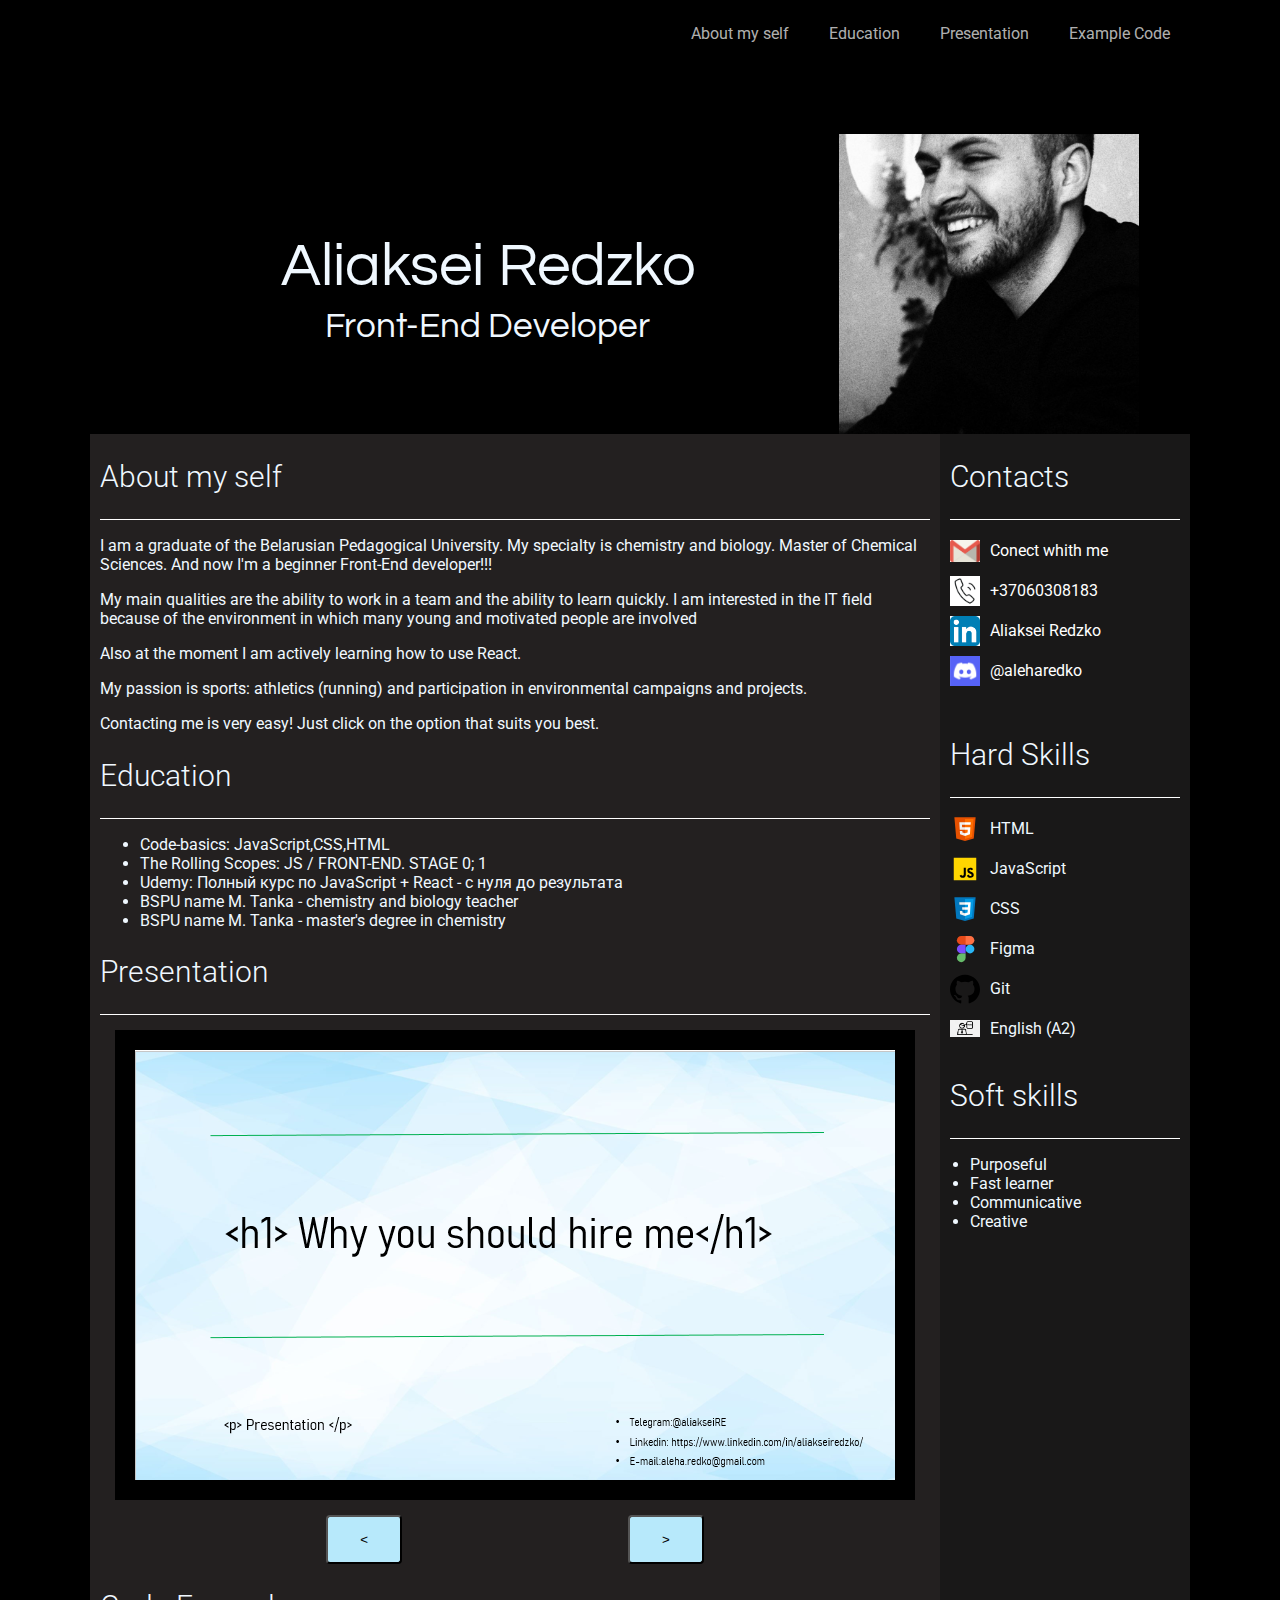
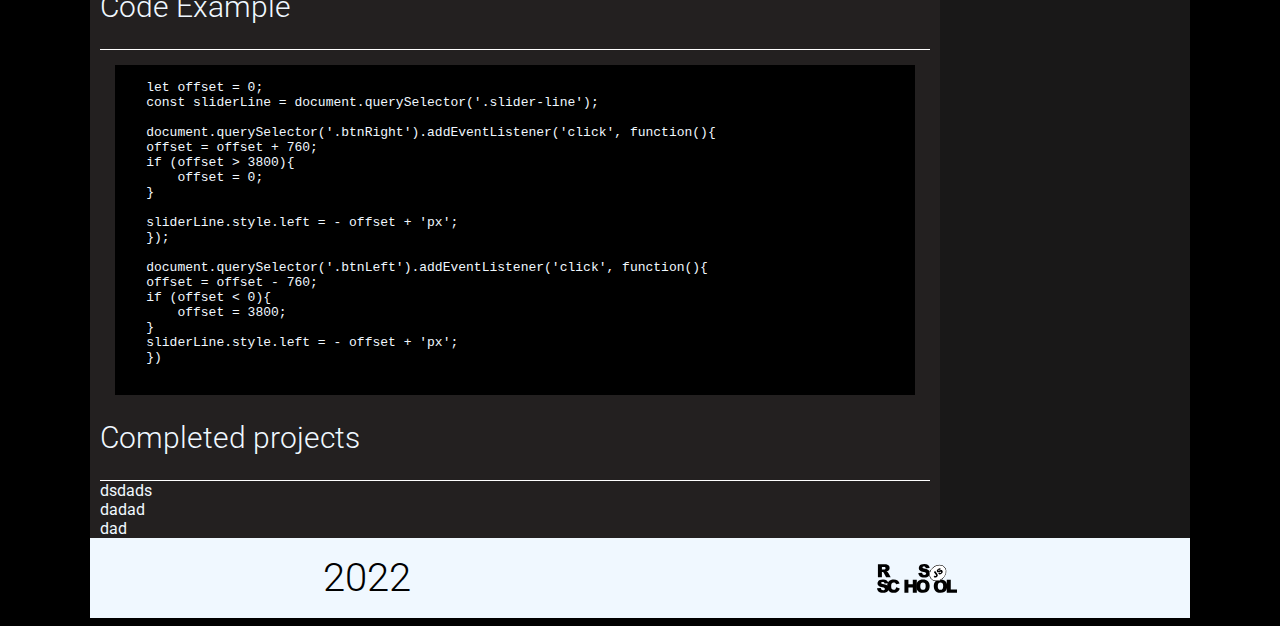
==== commit 7616deb3: "repair link at the telefon number" ====
--- a/index.html
+++ b/index.html
@@ -65,7 +65,7 @@
                                 <li class="liAsideContacts liAsideContactsMail" title="Follow the link"><a href="mailto:aleharedko@gmail.com" 
                                     class="hrefClick" target="_blank">Conect whith me</a></li>
 
-                                <li class="liAsideContacts liAsideContactsTelefon">+37060308183</li>
+                                <li class="liAsideContacts liAsideContactsTelefon"><a href="tel:+37060308183" class="hrefClick"> +37060308183</a></li>
 
                                 <li class="liAsideContacts liAsideContactsLinkedin" title="Follow the link"><a href="https://www.linkedin.com/in/aliakseiredzko/" 
                                     class="hrefClick" target="_blank">Aliaksei Redzko </a></li>
@@ -113,6 +113,7 @@
                                         I am interested in the IT field because of the environment in which many young and motivated people are involved</p>
                                     <p>Also at the moment I am actively learning how to use React.</p> 
                                     <p>My passion is sports: athletics (running) and participation in environmental campaigns and projects.</p>
+                                    <p>Contacting me is very easy! Just click on the option that suits you best.</p>
                                 </div>
                             </section>    
                         </div>
